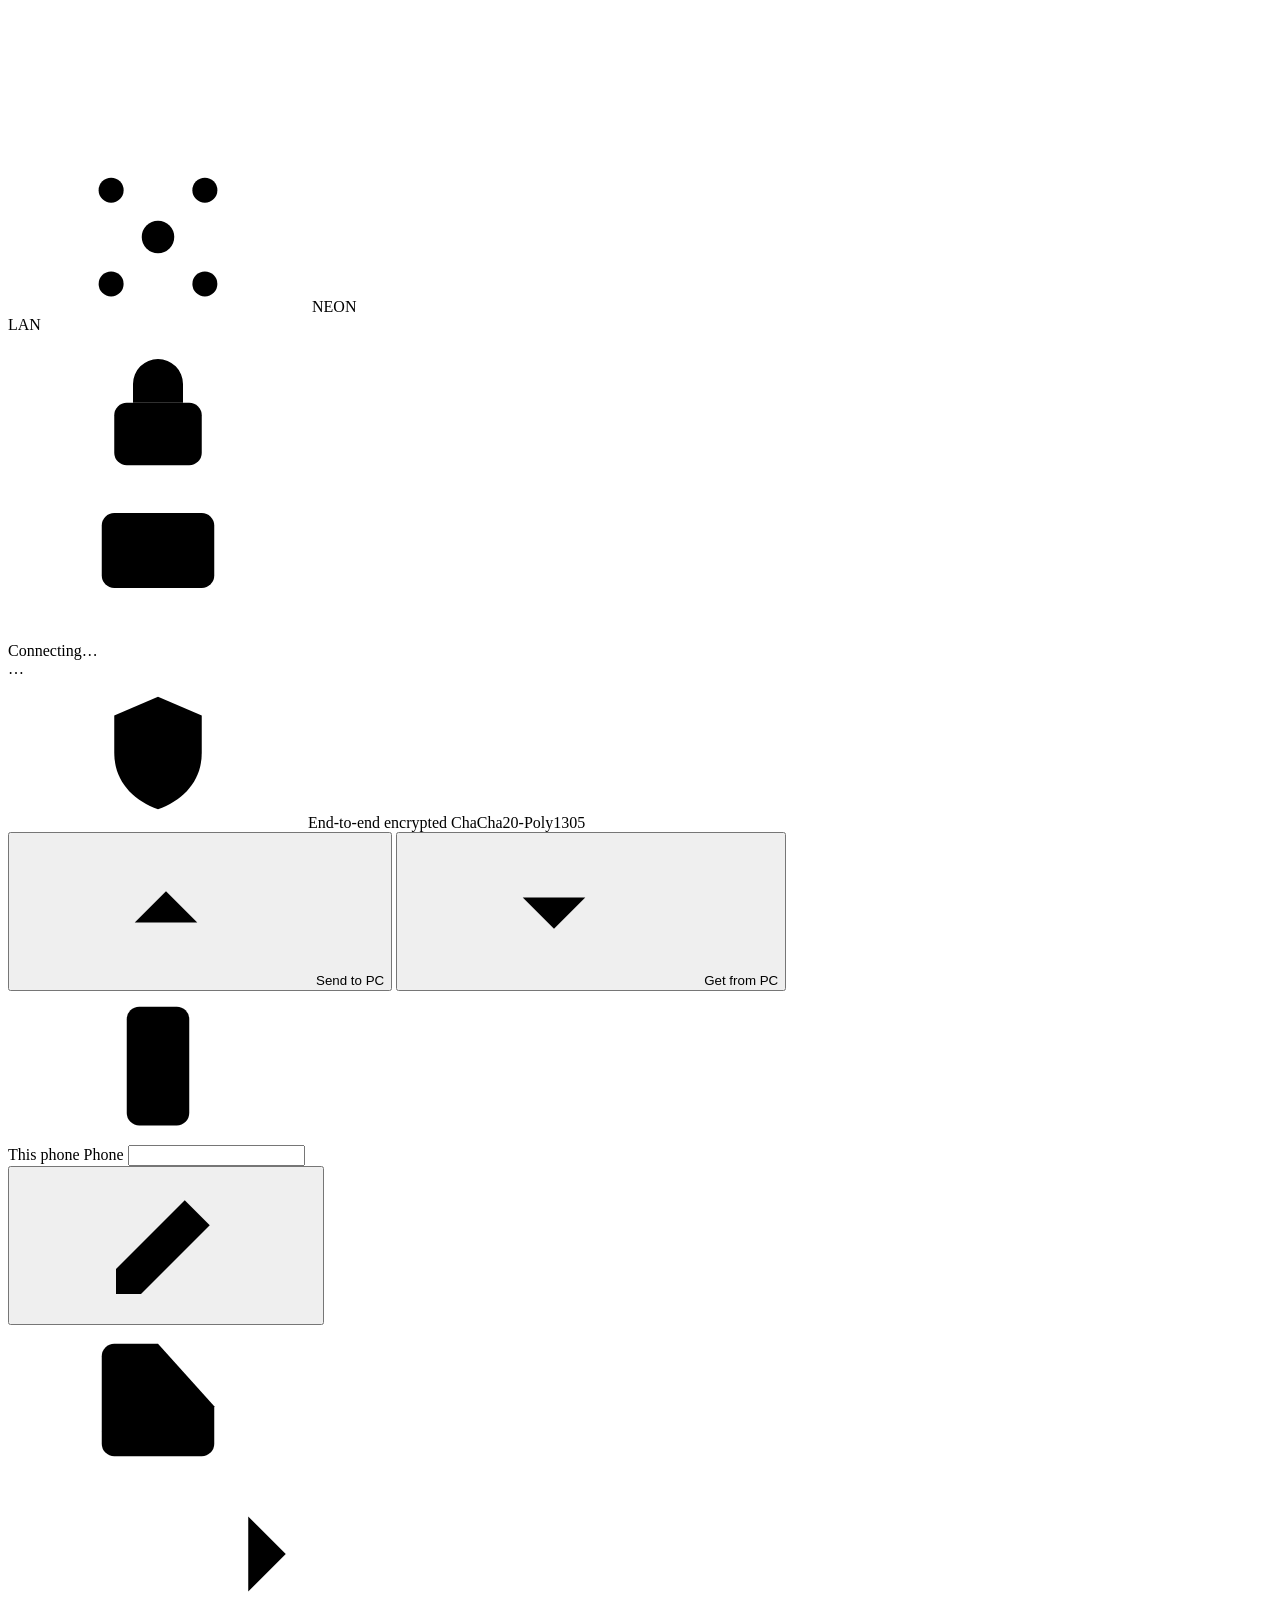
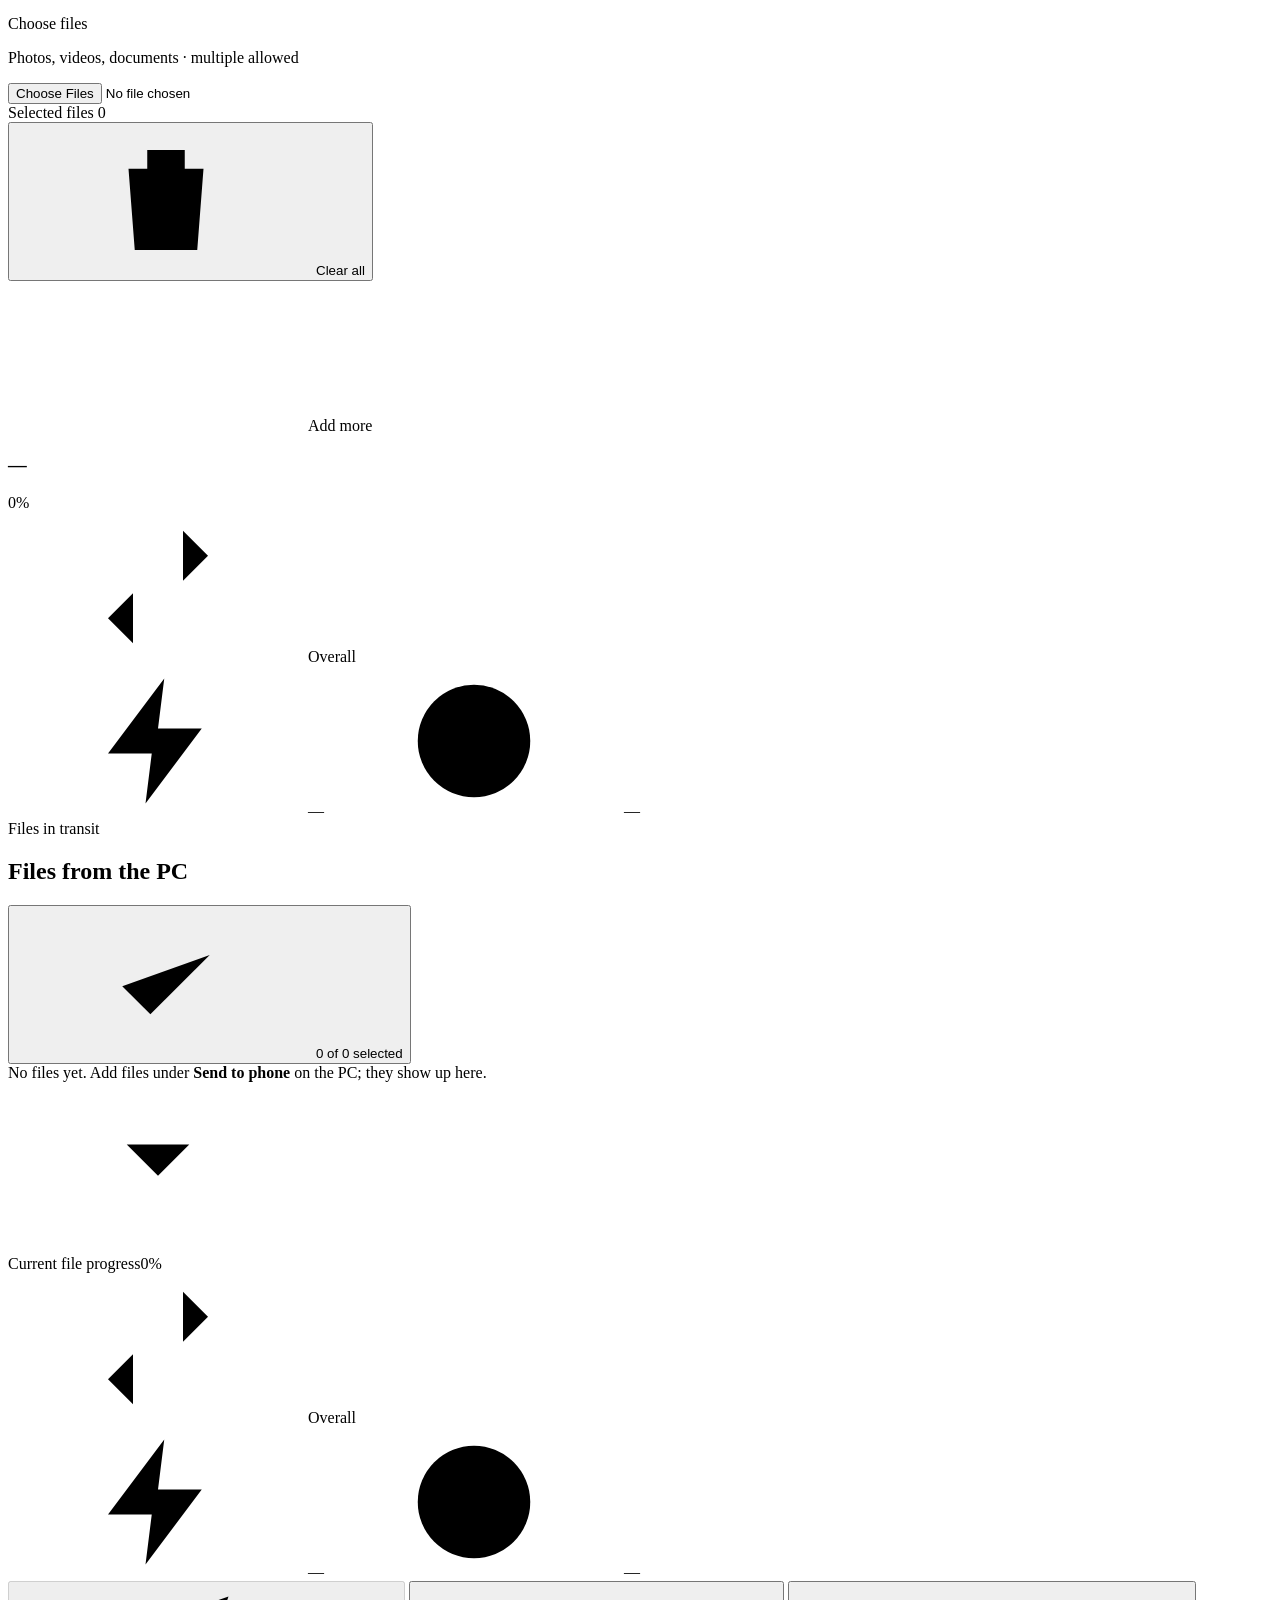
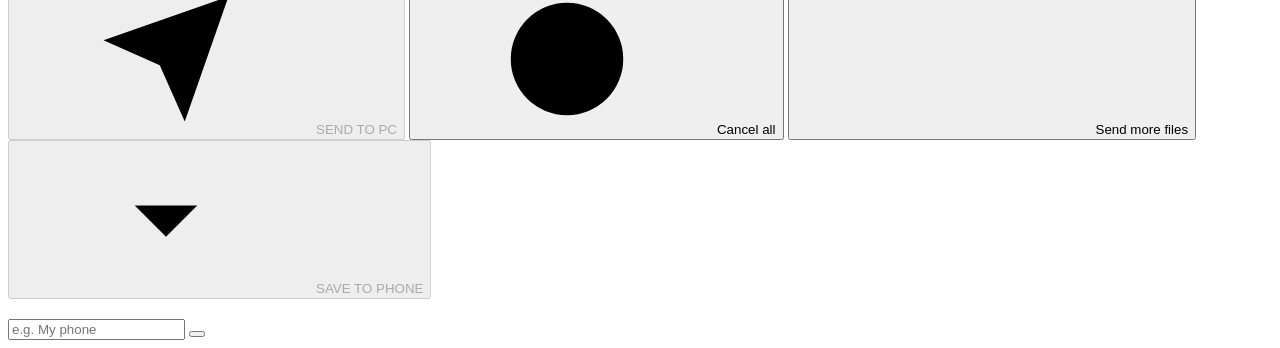
==== tools/share_web/index.html @ 87010a95 "v1.0.0: QR file sharing, installer, disclaimer - File Sharing tab: phone and PC over Wi-Fi or a Clou" ====
<!DOCTYPE html>
<html class="dark" lang="en">
<head>
<meta charset="utf-8">
<meta name="viewport" content="width=device-width, initial-scale=1.0, viewport-fit=cover">
<meta name="referrer" content="no-referrer">
<meta name="theme-color" content="#090e19">
<title>NEON File Share</title>
<link rel="stylesheet" href="/app.css">
</head>
<body class="bg-surface-container-lowest text-on-surface antialiased min-h-screen flex flex-col font-body-md pb-36">
<svg xmlns="http://www.w3.org/2000/svg" class="hidden" aria-hidden="true">
  <defs>
    <symbol id="i-hub" viewBox="0 0 24 24"><circle cx="12" cy="12" r="2.6"/><circle cx="4.5" cy="4.5" r="2"/><circle cx="19.5" cy="4.5" r="2"/><circle cx="4.5" cy="19.5" r="2"/><circle cx="19.5" cy="19.5" r="2"/><path d="M6 6l4 4M18 6l-4 4M6 18l4-4M18 18l-4-4"/></symbol>
    <symbol id="i-lock" viewBox="0 0 24 24"><rect x="5" y="11" width="14" height="10" rx="2"/><path d="M8 11V8a4 4 0 0 1 8 0v3M12 15v2"/></symbol>
    <symbol id="i-computer" viewBox="0 0 24 24"><rect x="3" y="4" width="18" height="12" rx="2"/><path d="M8 20h8M12 16v4"/></symbol>
    <symbol id="i-shield" viewBox="0 0 24 24"><path d="M12 3l7 3v6c0 4.5-3 7.6-7 9-4-1.4-7-4.5-7-9V6z"/><path d="M9 12l2 2 4-4"/></symbol>
    <symbol id="i-phone" viewBox="0 0 24 24"><rect x="7" y="2.5" width="10" height="19" rx="2"/><path d="M11 18h2"/></symbol>
    <symbol id="i-edit" viewBox="0 0 24 24"><path d="M4 20h4L19 9l-4-4L4 16z"/><path d="M14 6l4 4"/></symbol>
    <symbol id="i-addimg" viewBox="0 0 24 24"><path d="M21 13v6a2 2 0 0 1-2 2H5a2 2 0 0 1-2-2V5a2 2 0 0 1 2-2h7"/><path d="M16 5h6M19 2v6"/><path d="M3 17l5-5 4 4 2-2 4 4"/><circle cx="8.5" cy="8.5" r="1.5"/></symbol>
    <symbol id="i-arrow" viewBox="0 0 24 24"><path d="M5 12h14M13 6l6 6-6 6"/></symbol>
    <symbol id="i-trash" viewBox="0 0 24 24"><path d="M4 7h16M10 11v6M14 11v6M6 7l1 13h10l1-13M9 7V4h6v3"/></symbol>
    <symbol id="i-x" viewBox="0 0 24 24"><path d="M6 6l12 12M18 6L6 18"/></symbol>
    <symbol id="i-play" viewBox="0 0 24 24"><path d="M8 5v14l11-7z" fill="currentColor"/></symbol>
    <symbol id="i-file" viewBox="0 0 24 24"><path d="M14 3H7a2 2 0 0 0-2 2v14a2 2 0 0 0 2 2h10a2 2 0 0 0 2-2V8z"/><path d="M14 3v5h5"/></symbol>
    <symbol id="i-pdf" viewBox="0 0 24 24"><path d="M14 3H7a2 2 0 0 0-2 2v14a2 2 0 0 0 2 2h10a2 2 0 0 0 2-2V8z"/><path d="M14 3v5h5M8.5 13h7M8.5 16.5h5"/></symbol>
    <symbol id="i-zip" viewBox="0 0 24 24"><rect x="3" y="4" width="18" height="4" rx="1"/><path d="M5 8v11a1 1 0 0 0 1 1h12a1 1 0 0 0 1-1V8M10 12h4"/></symbol>
    <symbol id="i-box" viewBox="0 0 24 24"><path d="M12 3l8 4.5v9L12 21l-8-4.5v-9z"/><path d="M12 12l8-4.5M12 12v9M12 12L4 7.5"/></symbol>
    <symbol id="i-music" viewBox="0 0 24 24"><path d="M9 18V5l11-2v13"/><circle cx="6" cy="18" r="3"/><circle cx="17" cy="16" r="3"/></symbol>
    <symbol id="i-video" viewBox="0 0 24 24"><rect x="3" y="6" width="13" height="12" rx="2"/><path d="M16 10l5-3v10l-5-3"/></symbol>
    <symbol id="i-image" viewBox="0 0 24 24"><rect x="3" y="3" width="18" height="18" rx="2"/><circle cx="8.5" cy="8.5" r="1.5"/><path d="M21 15l-5-5L5 21"/></symbol>
    <symbol id="i-check" viewBox="0 0 24 24"><path d="M5 12.5l4.5 4.5L19 7.5"/></symbol>
    <symbol id="i-send" viewBox="0 0 24 24"><path d="M22 2L11 13M22 2l-7 20-4-9-9-4z"/></symbol>
    <symbol id="i-cancel" viewBox="0 0 24 24"><circle cx="12" cy="12" r="9"/><path d="M9 9l6 6M15 9l-6 6"/></symbol>
    <symbol id="i-swap" viewBox="0 0 24 24"><path d="M7 7h13M16 3l4 4-4 4M17 17H4M8 13l-4 4 4 4"/></symbol>
    <symbol id="i-bolt" viewBox="0 0 24 24"><path d="M13 2L4 14h7l-1 8 9-12h-7z"/></symbol>
    <symbol id="i-clock" viewBox="0 0 24 24"><circle cx="12" cy="12" r="9"/><path d="M12 7v5l3 2"/></symbol>
    <symbol id="i-download" viewBox="0 0 24 24"><path d="M12 3v12M7 10l5 5 5-5M5 21h14"/></symbol>
    <symbol id="i-upload" viewBox="0 0 24 24"><path d="M12 21V9M7 14l5-5 5 5M5 3h14"/></symbol>
    <symbol id="i-folder" viewBox="0 0 24 24"><path d="M3 6a2 2 0 0 1 2-2h4l2 2h8a2 2 0 0 1 2 2v10a2 2 0 0 1-2 2H5a2 2 0 0 1-2-2z"/></symbol>
    <symbol id="i-wifi" viewBox="0 0 24 24"><path d="M5 12.5a10 10 0 0 1 14 0M8.5 16a5 5 0 0 1 7 0M2 9a15 15 0 0 1 20 0"/><circle cx="12" cy="19.5" r="1"/></symbol>
    <symbol id="i-plus" viewBox="0 0 24 24"><path d="M12 5v14M5 12h14"/></symbol>
    <symbol id="i-qr" viewBox="0 0 24 24"><rect x="3" y="3" width="7" height="7" rx="1"/><rect x="14" y="3" width="7" height="7" rx="1"/><rect x="3" y="14" width="7" height="7" rx="1"/><path d="M14 14h3v3h-3zM20 14v.01M14 20h.01M17 20h4v-3"/></symbol>
  </defs>
</svg>

<header class="bg-surface-container-lowest border-b border-outline-variant/30 shadow-[0_4px_20px_-4px_rgba(34,211,238,0.15)] sticky top-0 z-40">
  <div class="flex justify-between items-center w-full px-margin py-space-sm max-w-md mx-auto">
    <div class="flex items-center gap-2 text-primary">
      <svg class="ico w-6 h-6"><use href="#i-hub"/></svg>
      <span class="text-headline-sm font-headline-sm font-bold tracking-tight drop-shadow-[0_0_12px_rgba(34,211,238,0.6)]">NEON</span>
    </div>
    <div class="flex items-center gap-1.5 px-2.5 py-1 rounded-full bg-surface-container border border-primary-container/20">
      <span class="relative flex h-2 w-2"><span id="hdr-dot" class="neon-pulse absolute inline-flex h-full w-full rounded-full bg-tertiary opacity-75"></span><span id="hdr-dot2" class="relative inline-flex rounded-full h-2 w-2 bg-tertiary"></span></span>
      <span id="hdr-path" class="font-label-sm text-label-sm text-primary-fixed tracking-wider uppercase font-bold">LAN</span>
    </div>
    <span class="text-primary p-1" title="End-to-end encrypted"><svg class="ico w-6 h-6"><use href="#i-lock"/></svg></span>
  </div>
</header>

<main class="w-full max-w-md mx-auto px-margin pt-3 flex-1 flex flex-col gap-3.5">
  <!-- connection -->
  <section class="bg-surface-container-low border border-primary-container/30 rounded-[14px] p-3 neon-glow-cyan flex flex-col gap-2.5">
    <div class="flex items-center justify-between gap-2">
      <div class="flex items-center gap-2.5 min-w-0">
        <div class="w-9 h-9 rounded-[10px] bg-primary-container/10 border border-primary-container/40 flex items-center justify-center shrink-0 text-primary-container"><svg class="ico w-5 h-5"><use href="#i-computer"/></svg></div>
        <div class="min-w-0">
          <div class="flex items-center gap-1.5"><span id="conn-dot" class="inline-block w-1.5 h-1.5 rounded-full bg-outline shrink-0"></span><span id="conn-title" class="font-label-md text-label-md text-on-surface font-semibold truncate">Connecting…</span></div>
          <div id="conn-sub" class="font-label-sm text-label-sm text-outline tracking-wider truncate"></div>
        </div>
      </div>
      <span id="pill" class="shrink-0 flex items-center gap-1.5 px-2 py-0.5 rounded-full bg-surface-container border border-outline-variant text-outline font-label-sm text-label-sm font-semibold uppercase">…</span>
    </div>
    <div class="flex items-center justify-between pt-2 border-t border-outline-variant/30">
      <span class="flex items-center gap-1.5 font-label-sm text-label-sm text-on-surface-variant"><svg class="ico w-4 h-4 text-tertiary"><use href="#i-shield"/></svg>End-to-end encrypted</span>
      <span class="font-label-sm text-label-sm text-primary tracking-widest px-2 py-0.5 rounded-md border border-outline-variant/40">ChaCha20-Poly1305</span>
    </div>
  </section>

  <!-- mode switch -->
  <nav class="grid grid-cols-2 gap-1 p-1 rounded-[12px] bg-surface-container-low border border-outline-variant/40" aria-label="Mode">
    <button id="tab-send" class="mode-tab flex items-center justify-center gap-1.5 py-2 rounded-[9px] font-label-md text-label-md font-bold uppercase"><svg class="ico w-4 h-4"><use href="#i-upload"/></svg>Send to PC</button>
    <button id="tab-recv" class="mode-tab flex items-center justify-center gap-1.5 py-2 rounded-[9px] font-label-md text-label-md font-bold uppercase"><svg class="ico w-4 h-4"><use href="#i-download"/></svg>Get from PC</button>
  </nav>

  <!-- device -->
  <section class="bg-surface-container-low border border-primary-container/25 rounded-[14px] p-space-md flex items-center justify-between gap-3">
    <div class="flex items-center gap-3 min-w-0 flex-1">
      <div class="w-8 h-8 rounded-[10px] bg-surface-container-highest flex items-center justify-center border border-outline-variant text-primary-container shrink-0"><svg class="ico w-[18px] h-[18px]"><use href="#i-phone"/></svg></div>
      <div class="min-w-0 flex-1">
        <span class="font-label-sm text-label-sm text-outline block">This phone</span>
        <span id="dev-name" class="font-headline-sm text-[16px] text-on-surface font-semibold tracking-tight truncate block">Phone</span>
        <input id="dev-input" maxlength="40" autocomplete="off" class="hidden w-full bg-surface-container border border-primary-container/50 rounded-[8px] px-2 py-1 text-[16px] text-on-surface outline-none" aria-label="Phone name">
      </div>
    </div>
    <button id="dev-edit" aria-label="Rename this phone" class="w-8 h-8 rounded-[8px] bg-surface-container border border-outline-variant/50 text-on-surface-variant flex items-center justify-center shrink-0"><svg class="ico w-4 h-4"><use href="#i-edit"/></svg></button>
  </section>

  <!-- SEND: pick files -->
  <div id="v-send" class="flex flex-col gap-3.5">
    <label for="picker" class="w-full relative overflow-hidden rounded-[14px] border-2 border-dashed border-primary-container/60 bg-surface-container-low/70 p-4 neon-glow-cyan active:scale-[0.99] cursor-pointer block">
      <div class="absolute inset-0 transmission-sweep opacity-20 pointer-events-none"></div>
      <div class="relative flex items-center gap-3.5">
        <div class="w-11 h-11 rounded-[12px] bg-primary-container text-surface-container-lowest flex items-center justify-center shadow-[0_0_16px_rgba(34,211,238,0.6)]"><svg class="ico w-6 h-6"><use href="#i-addimg"/></svg></div>
        <div>
          <div class="font-headline-sm text-[17px] font-bold text-on-surface flex items-center gap-1.5">Choose files <svg class="ico w-[18px] h-[18px] text-primary-container"><use href="#i-arrow"/></svg></div>
          <p class="font-body-sm text-body-sm text-on-surface-variant">Photos, videos, documents · multiple allowed</p>
        </div>
      </div>
    </label>
    <input id="picker" type="file" multiple class="hidden">
    <div id="send-head" class="hidden flex items-center justify-between pt-1">
      <div class="flex items-center gap-2">
        <span class="font-headline-sm text-[15px] font-bold text-on-surface tracking-wide uppercase">Selected files</span>
        <span id="send-count" class="px-2 py-0.5 rounded-full bg-primary-container/15 text-primary border border-primary-container/30 font-label-sm text-label-sm font-bold">0</span>
      </div>
      <button id="send-clear" class="font-label-sm text-label-sm text-secondary flex items-center gap-1"><svg class="ico w-3.5 h-3.5"><use href="#i-trash"/></svg>Clear all</button>
    </div>
    <section id="send-grid" class="grid grid-cols-3 gap-3"></section>
    <section id="send-summary" class="hidden bg-surface-container-low border border-primary-container/20 rounded-[14px] p-3 flex items-center justify-between">
      <div class="flex items-center gap-2.5"><div class="w-2 h-2 rounded-full bg-primary-container"></div><div><span id="send-total" class="font-headline-sm text-[15px] font-bold text-on-surface"></span></div></div>
      <label for="picker" class="font-label-sm text-label-sm text-primary border border-primary-container/30 px-2.5 py-1 rounded-[8px] bg-primary-container/10 flex items-center gap-1 cursor-pointer"><svg class="ico w-3.5 h-3.5"><use href="#i-plus"/></svg>Add more</label>
    </section>
  </div>

  <!-- SENDING: progress -->
  <div id="v-sending" class="hidden flex flex-col gap-3.5">
    <section class="bg-surface-container-low border border-primary-container/40 rounded-[14px] p-3.5 shadow-[0_0_20px_rgba(34,211,238,0.18)] flex flex-col gap-3 relative overflow-hidden">
      <div class="flex items-center gap-3">
        <div id="up-thumb" class="relative w-12 h-12 rounded-[10px] overflow-hidden shrink-0 border border-primary-container/60 bg-surface-container-highest flex items-center justify-center"></div>
        <div class="flex-1 min-w-0">
          <div class="flex items-center justify-between gap-1"><h3 id="up-name" class="font-headline-sm text-[15px] font-bold text-on-surface truncate">—</h3><span id="up-pct" class="font-label-sm text-[11px] text-primary font-bold shrink-0">0%</span></div>
          <div class="flex items-center justify-between mt-0.5"><span id="up-index" class="font-label-sm text-[10px] text-primary-fixed"></span><span id="up-bytes" class="font-label-sm text-[10px] text-on-surface-variant"></span></div>
        </div>
      </div>
      <div class="w-full h-2 rounded-full bg-surface-container-highest overflow-hidden border border-primary-container/20"><div id="up-bar" class="h-full rounded-full bg-gradient-to-r from-primary-container to-secondary-container shadow-[0_0_12px_rgba(34,211,238,0.8)] transition-[width] duration-300" style="width:0%"></div></div>
      <div class="pt-1 border-t border-outline-variant/30 flex flex-col gap-1.5">
        <div class="flex items-center justify-between font-label-sm text-[11px]"><span id="up-overall" class="text-on-surface font-medium flex items-center gap-1.5"><svg class="ico w-3.5 h-3.5 text-primary"><use href="#i-swap"/></svg>Overall</span><span id="up-overall-bytes" class="text-outline"></span></div>
        <div class="w-full h-1.5 rounded-full bg-surface-container-highest overflow-hidden"><div id="up-obar" class="h-full rounded-full bg-gradient-to-r from-primary-container to-secondary-container transition-[width] duration-300" style="width:0%"></div></div>
        <div class="flex items-center justify-between font-label-sm text-[10px] pt-0.5"><span class="flex items-center gap-1.5 text-primary-fixed font-semibold"><svg class="ico w-3.5 h-3.5 text-tertiary"><use href="#i-bolt"/></svg><span id="up-speed">—</span></span><span class="text-outline flex items-center gap-1"><svg class="ico w-3 h-3"><use href="#i-clock"/></svg><span id="up-eta">—</span></span></div>
      </div>
    </section>
    <div class="flex items-center justify-between pt-0.5">
      <div class="flex items-center gap-2"><span id="up-head" class="font-headline-sm text-[14px] font-bold text-on-surface tracking-wide uppercase">Files in transit</span><span id="up-badge" class="px-2 py-0.5 rounded-full bg-tertiary/15 text-tertiary border border-tertiary/30 font-label-sm text-[10px] font-bold"></span></div>
      <span id="up-queued" class="font-label-sm text-[10px] text-outline tracking-wider"></span>
    </div>
    <section id="up-grid" class="grid grid-cols-3 gap-2.5 pb-2"></section>
  </div>

  <!-- RECEIVE -->
  <div id="v-recv" class="hidden flex flex-col gap-3.5">
    <div class="flex items-end justify-between gap-2">
      <div class="min-w-0"><h2 id="recv-title" class="font-headline-sm text-[18px] font-bold text-on-surface truncate">Files from the PC</h2><div id="recv-sub" class="font-body-sm text-[13px] text-on-surface-variant"></div></div>
      <button id="recv-all" class="shrink-0 flex items-center gap-1.5 px-3 py-1.5 rounded-full border border-primary-container/40 bg-surface-container-low font-label-sm text-label-sm text-on-surface"><svg class="ico w-3.5 h-3.5 text-primary"><use href="#i-check"/></svg><span id="recv-sel">0 of 0 selected</span></button>
    </div>
    <div id="recv-empty" class="rounded-[14px] border border-dashed border-outline-variant/60 p-5 text-center font-body-sm text-body-sm text-on-surface-variant">No files yet. Add files under <b class="text-primary">Send to phone</b> on the PC; they show up here.</div>
    <section id="recv-grid" class="grid grid-cols-3 gap-3"></section>
    <section id="dn-card" class="hidden bg-surface-container-low border border-primary-container/40 rounded-[14px] p-3.5 flex flex-col gap-3">
      <div class="flex items-center gap-3">
        <div class="w-10 h-10 rounded-[10px] border border-primary-container/50 bg-surface-container flex items-center justify-center text-primary shrink-0"><svg class="ico w-5 h-5"><use href="#i-download"/></svg></div>
        <div class="flex-1 min-w-0"><div class="flex items-center justify-between gap-2"><h3 id="dn-name" class="font-headline-sm text-[15px] font-bold text-on-surface truncate"></h3><span id="dn-bytes" class="font-label-sm text-[10px] text-on-surface-variant shrink-0"></span></div><span id="dn-index" class="font-label-sm text-[10px] text-primary-fixed"></span></div>
      </div>
      <div class="w-full h-2 rounded-full bg-surface-container-highest overflow-hidden"><div id="dn-bar" class="h-full rounded-full bg-gradient-to-r from-primary-container to-secondary-container transition-[width] duration-300" style="width:0%"></div></div>
      <div class="flex items-center justify-between font-label-sm text-[11px]"><span class="text-outline">Current file progress</span><span id="dn-pct" class="text-primary font-bold">0%</span></div>
      <div class="pt-1 border-t border-outline-variant/30 flex flex-col gap-1.5">
        <div class="flex items-center justify-between font-label-sm text-[11px]"><span id="dn-overall" class="text-on-surface flex items-center gap-1.5"><svg class="ico w-3.5 h-3.5 text-primary"><use href="#i-swap"/></svg>Overall</span><span id="dn-overall-bytes" class="text-outline"></span></div>
        <div class="w-full h-1.5 rounded-full bg-surface-container-highest overflow-hidden"><div id="dn-obar" class="h-full rounded-full bg-gradient-to-r from-primary-container to-secondary-container transition-[width] duration-300" style="width:0%"></div></div>
        <div class="flex items-center justify-between font-label-sm text-[11px] pt-0.5"><span class="flex items-center gap-1.5 text-tertiary font-semibold"><svg class="ico w-3.5 h-3.5"><use href="#i-bolt"/></svg><span id="dn-speed">—</span></span><span class="text-outline flex items-center gap-1"><svg class="ico w-3.5 h-3.5"><use href="#i-clock"/></svg><span id="dn-eta">—</span></span></div>
      </div>
    </section>
  </div>
</main>

<!-- bottom bars -->
<aside class="fixed bottom-0 inset-x-0 z-50 bg-[#060b16]/95 border-t border-primary-container/20 px-margin pt-3 pb-[max(12px,env(safe-area-inset-bottom))]">
  <div class="w-full max-w-md mx-auto flex flex-col gap-2">
    <button id="btn-send" disabled class="relative w-full overflow-hidden rounded-[14px] p-0.5 shadow-[0_0_24px_rgba(34,211,238,0.35)] active:scale-[0.98] disabled:opacity-40 disabled:shadow-none">
      <div class="absolute inset-0 bg-gradient-to-r from-secondary-container via-primary-container to-secondary"></div>
      <div class="relative w-full bg-surface-container-lowest/90 rounded-[12px] py-3.5 px-4 flex items-center justify-center gap-2.5"><svg class="ico w-[22px] h-[22px] text-primary"><use href="#i-send"/></svg><span id="btn-send-text" class="font-headline-sm text-[17px] font-bold tracking-wider text-white">SEND TO PC</span></div>
    </button>
    <button id="btn-cancel" class="hidden w-full py-3 px-4 rounded-[12px] border border-secondary/40 bg-surface-container-low text-secondary font-headline-sm text-[15px] font-bold flex items-center justify-center gap-2 active:scale-95 shadow-[0_0_14px_rgba(224,64,251,0.2)]"><svg class="ico w-[18px] h-[18px]"><use href="#i-cancel"/></svg><span>Cancel all</span></button>
    <button id="btn-more" class="hidden w-full py-3 px-4 rounded-[12px] border border-primary-container/50 bg-surface-container-low text-primary font-headline-sm text-[15px] font-bold flex items-center justify-center gap-2 active:scale-95"><svg class="ico w-[18px] h-[18px]"><use href="#i-plus"/></svg><span>Send more files</span></button>
    <button id="btn-save" disabled class="hidden w-full rounded-[14px] py-3.5 px-4 bg-gradient-to-r from-primary-container via-primary-container to-secondary-container text-surface-container-lowest flex items-center justify-center gap-2.5 font-headline-sm text-[17px] font-bold tracking-wider active:scale-[0.98] disabled:opacity-40 shadow-[0_0_24px_rgba(34,211,238,0.35)]"><svg class="ico w-[22px] h-[22px]"><use href="#i-download"/></svg><span id="btn-save-text">SAVE TO PHONE</span></button>
    <div id="foot" class="flex items-center justify-center gap-1.5 font-label-sm text-[11px] text-outline text-center"></div>
  </div>
</aside>

<!-- overlay: name, waiting, problems -->
<div id="overlay" class="hidden fixed inset-0 z-[60] bg-surface-container-lowest/95 flex items-center justify-center px-6">
  <div class="w-full max-w-sm bg-surface-container-low border border-primary-container/40 rounded-[16px] p-5 neon-glow-cyan flex flex-col gap-3 text-center">
    <div id="ov-icon" class="mx-auto w-12 h-12 rounded-[14px] bg-primary-container/10 border border-primary-container/40 flex items-center justify-center text-primary"></div>
    <h2 id="ov-title" class="font-headline-sm text-[19px] font-bold text-on-surface"></h2>
    <p id="ov-text" class="font-body-md text-body-md text-on-surface-variant"></p>
    <input id="ov-input" maxlength="40" autocomplete="off" placeholder="e.g. My phone" class="hidden w-full bg-surface-container border border-primary-container/50 rounded-[10px] px-3 py-2.5 text-[16px] text-on-surface outline-none" aria-label="Phone name">
    <button id="ov-btn" class="hidden w-full py-3 rounded-[12px] bg-primary-container text-surface-container-lowest font-headline-sm text-[16px] font-bold active:scale-95"></button>
  </div>
</div>

<div id="toast" class="hidden fixed left-1/2 -translate-x-1/2 bottom-36 z-[70] max-w-[90%] px-4 py-2 rounded-[10px] bg-surface-container-highest border border-outline-variant text-on-surface font-body-sm text-body-sm text-center"></div>
<script src="/app.js"></script>
</body>
</html>
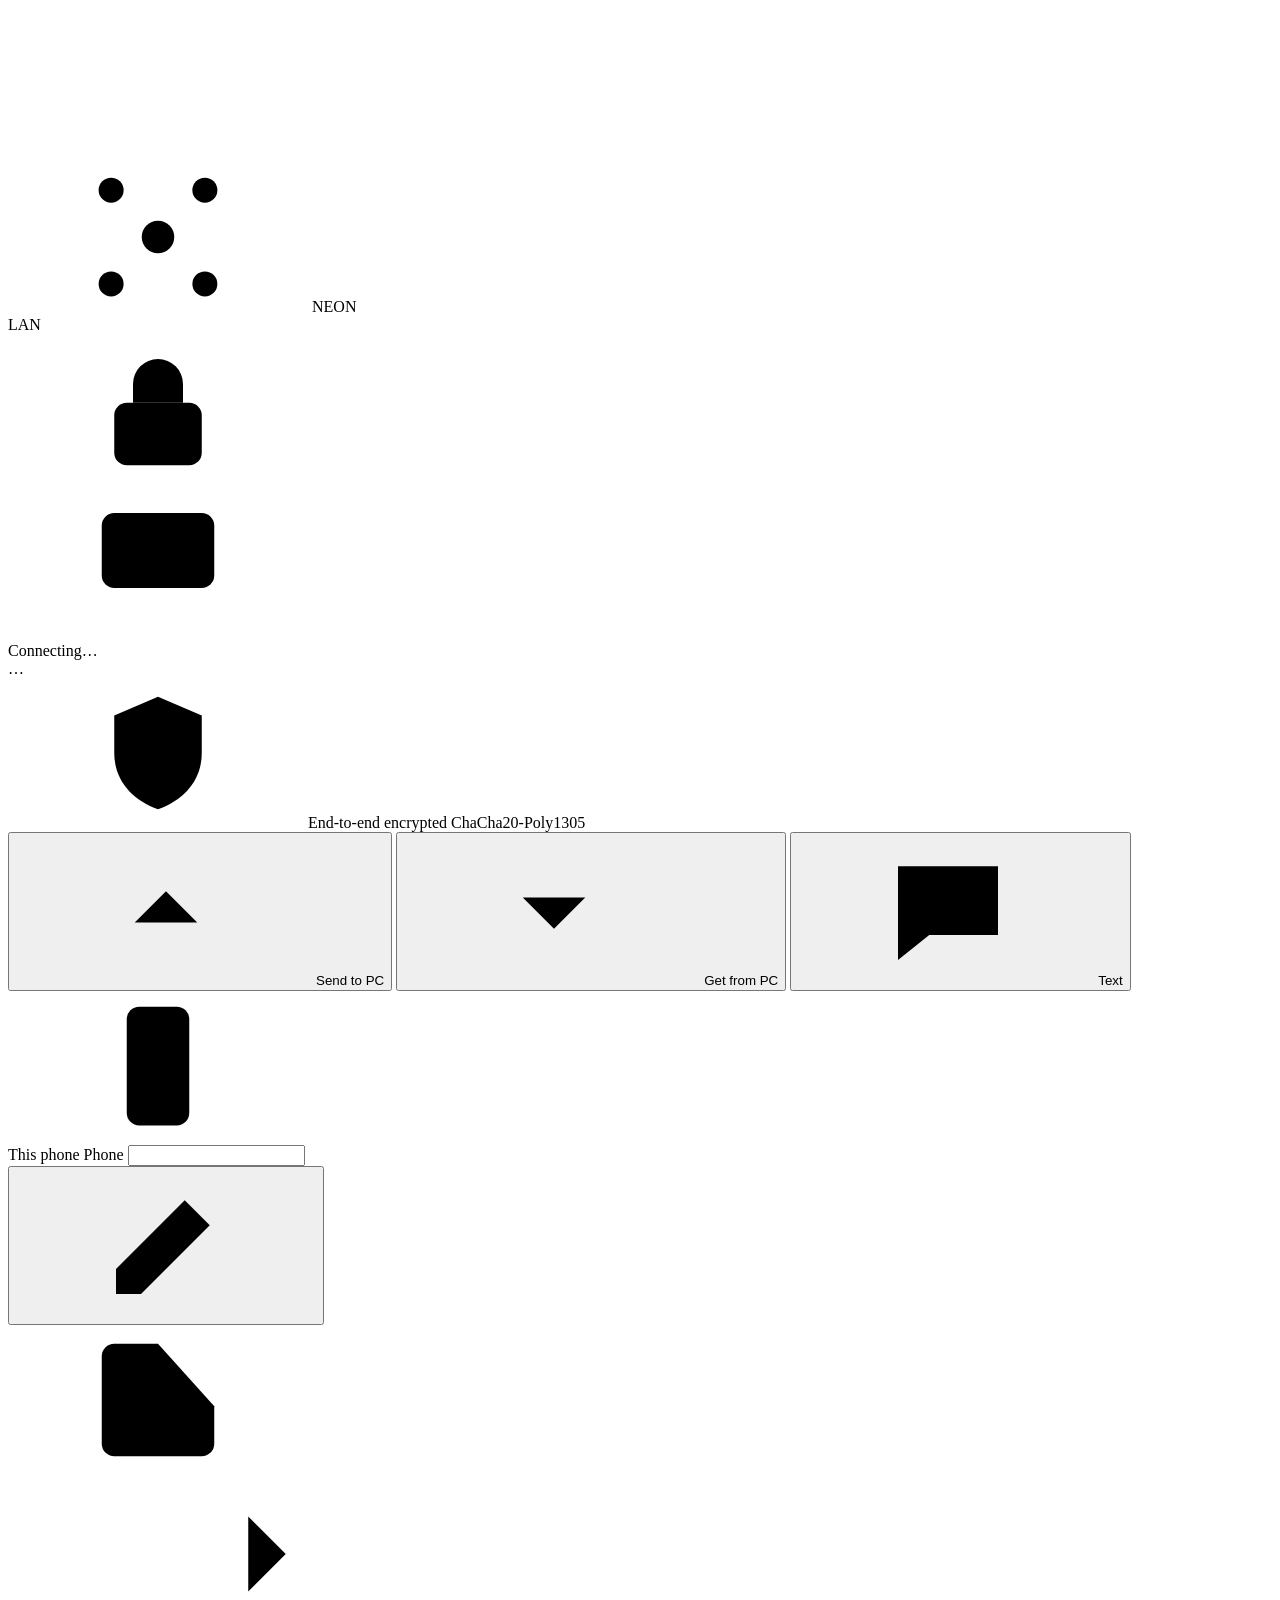
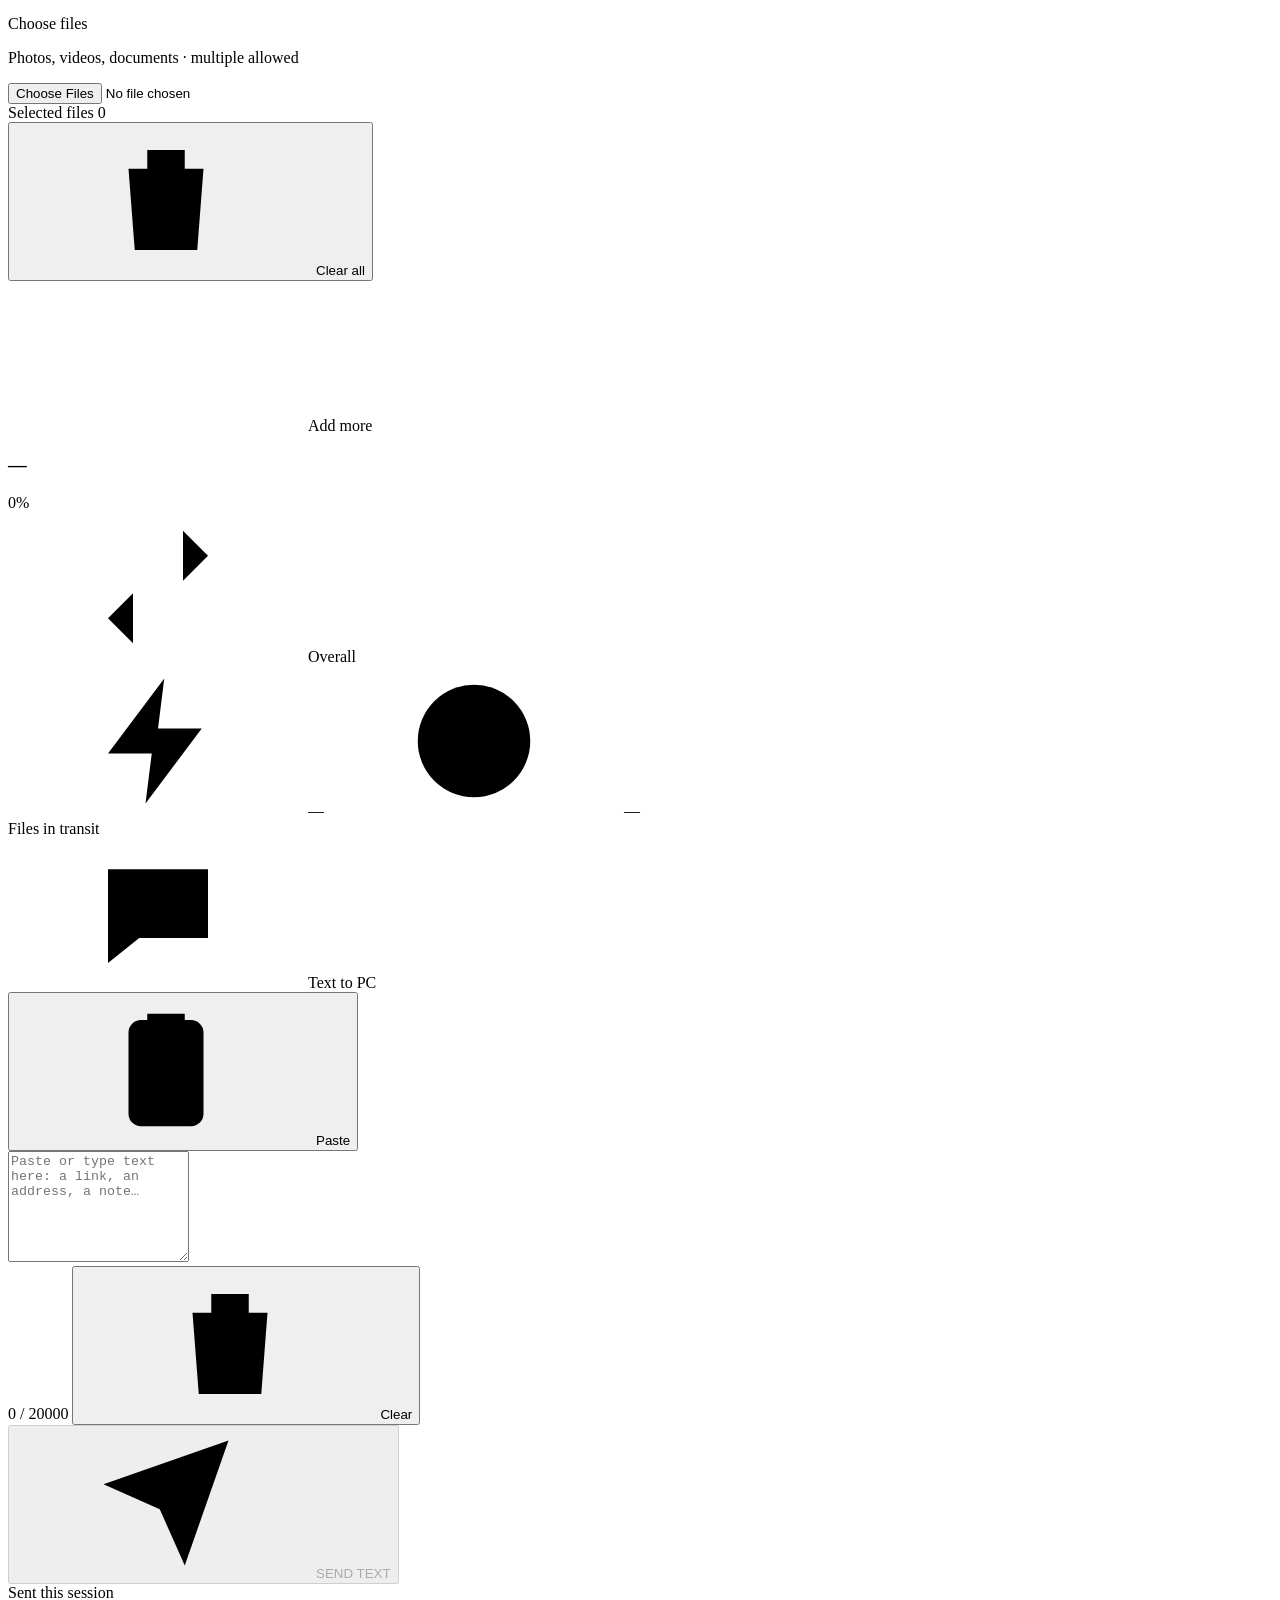
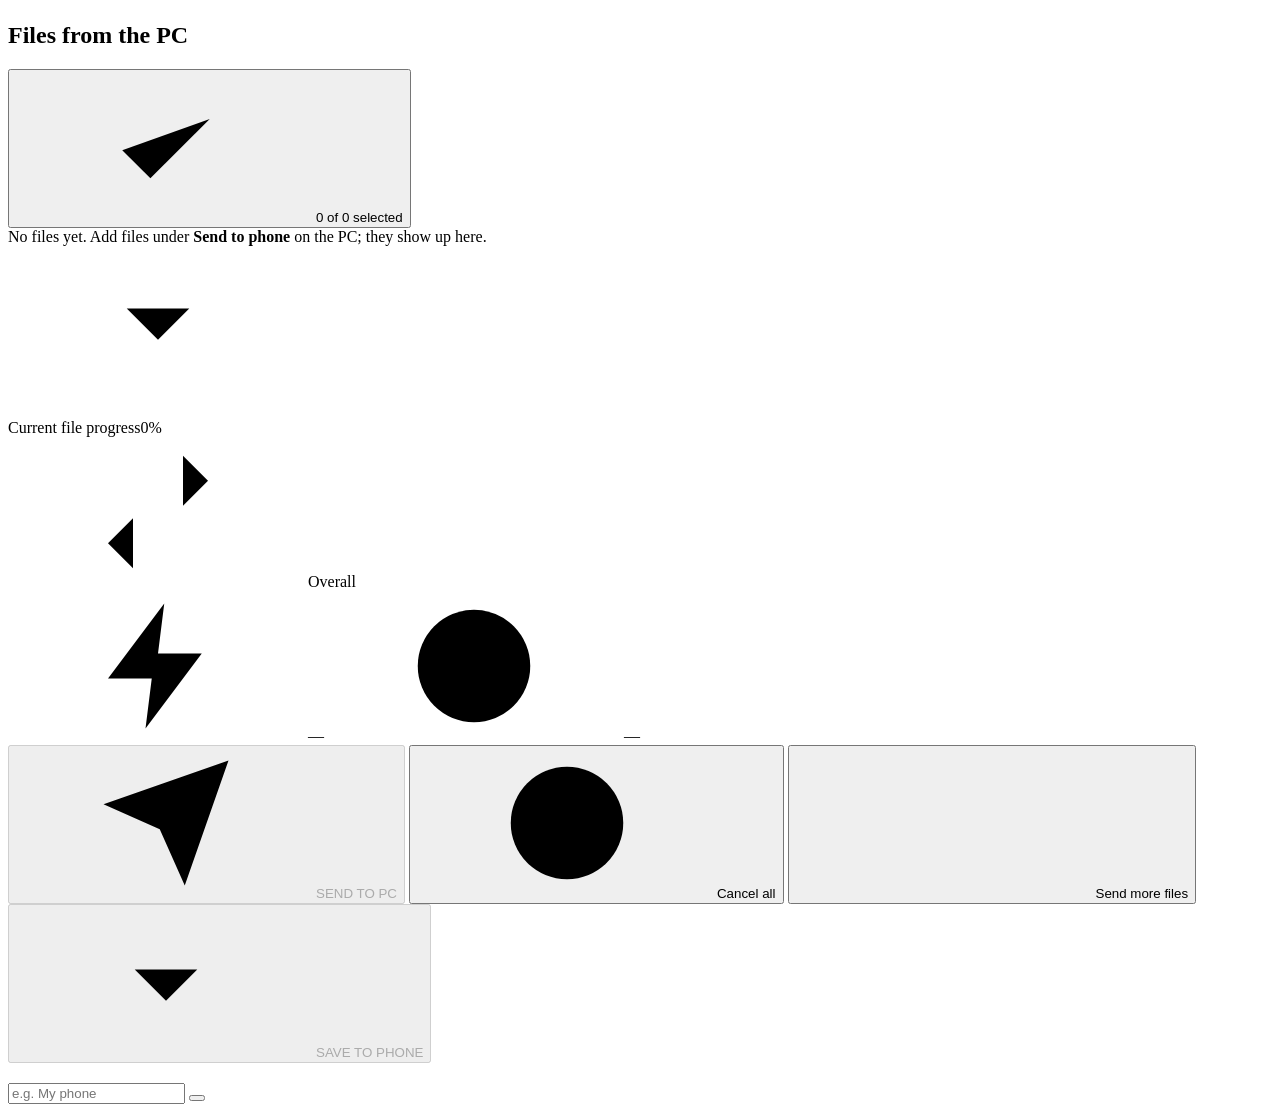
==== commit 5dff0ec2: "v2.0.0: text from the phone in File Transfer - Phone page: new Text tab to paste or type up to 20,00" ====
--- a/tools/share_web/index.html
+++ b/tools/share_web/index.html
@@ -40,6 +40,8 @@
     <symbol id="i-folder" viewBox="0 0 24 24"><path d="M3 6a2 2 0 0 1 2-2h4l2 2h8a2 2 0 0 1 2 2v10a2 2 0 0 1-2 2H5a2 2 0 0 1-2-2z"/></symbol>
     <symbol id="i-wifi" viewBox="0 0 24 24"><path d="M5 12.5a10 10 0 0 1 14 0M8.5 16a5 5 0 0 1 7 0M2 9a15 15 0 0 1 20 0"/><circle cx="12" cy="19.5" r="1"/></symbol>
     <symbol id="i-plus" viewBox="0 0 24 24"><path d="M12 5v14M5 12h14"/></symbol>
+    <symbol id="i-chat" viewBox="0 0 24 24"><path d="M4 5h16v11H9l-5 4z"/><path d="M8 9.5h8M8 12.5h5"/></symbol>
+    <symbol id="i-paste" viewBox="0 0 24 24"><rect x="6" y="4" width="12" height="17" rx="2"/><path d="M9 4V3h6v1M9 10h6M9 14h6"/></symbol>
     <symbol id="i-qr" viewBox="0 0 24 24"><rect x="3" y="3" width="7" height="7" rx="1"/><rect x="14" y="3" width="7" height="7" rx="1"/><rect x="3" y="14" width="7" height="7" rx="1"/><path d="M14 14h3v3h-3zM20 14v.01M14 20h.01M17 20h4v-3"/></symbol>
   </defs>
 </svg>
@@ -78,9 +80,10 @@
   </section>
 
   <!-- mode switch -->
-  <nav class="grid grid-cols-2 gap-1 p-1 rounded-[12px] bg-surface-container-low border border-outline-variant/40" aria-label="Mode">
+  <nav class="grid grid-cols-3 gap-1 p-1 rounded-[12px] bg-surface-container-low border border-outline-variant/40" aria-label="Mode">
     <button id="tab-send" class="mode-tab flex items-center justify-center gap-1.5 py-2 rounded-[9px] font-label-md text-label-md font-bold uppercase"><svg class="ico w-4 h-4"><use href="#i-upload"/></svg>Send to PC</button>
     <button id="tab-recv" class="mode-tab flex items-center justify-center gap-1.5 py-2 rounded-[9px] font-label-md text-label-md font-bold uppercase"><svg class="ico w-4 h-4"><use href="#i-download"/></svg>Get from PC</button>
+    <button id="tab-text" class="mode-tab flex items-center justify-center gap-1.5 py-2 rounded-[9px] font-label-md text-label-md font-bold uppercase"><svg class="ico w-4 h-4"><use href="#i-chat"/></svg>Text</button>
   </nav>
 
   <!-- device -->
@@ -145,6 +148,24 @@
       <span id="up-queued" class="font-label-sm text-[10px] text-outline tracking-wider"></span>
     </div>
     <section id="up-grid" class="grid grid-cols-3 gap-2.5 pb-2"></section>
+  </div>
+
+  <!-- TEXT: paste and send to the PC -->
+  <div id="v-text" class="hidden flex flex-col gap-3.5">
+    <section class="bg-surface-container-low border border-primary-container/40 rounded-[14px] p-3.5 neon-glow-cyan flex flex-col gap-2.5">
+      <div class="flex items-center justify-between gap-2">
+        <div class="flex items-center gap-2"><svg class="ico w-5 h-5 text-primary"><use href="#i-chat"/></svg><span class="font-headline-sm text-[15px] font-bold text-on-surface tracking-wide uppercase">Text to PC</span></div>
+        <button id="text-paste" class="hidden font-label-sm text-label-sm text-primary border border-primary-container/30 px-2.5 py-1 rounded-[8px] bg-primary-container/10 flex items-center gap-1"><svg class="ico w-3.5 h-3.5"><use href="#i-paste"/></svg>Paste</button>
+      </div>
+      <textarea id="text-box" maxlength="20000" rows="7" placeholder="Paste or type text here: a link, an address, a note…" class="w-full bg-surface-container border border-primary-container/40 rounded-[10px] px-3 py-2.5 text-[16px] text-on-surface outline-none resize-y" aria-label="Text to send"></textarea>
+      <div class="flex items-center justify-between gap-2">
+        <span id="text-count" class="font-label-sm text-[11px] text-outline">0 / 20000</span>
+        <button id="text-clear" class="font-label-sm text-label-sm text-secondary flex items-center gap-1"><svg class="ico w-3.5 h-3.5"><use href="#i-trash"/></svg>Clear</button>
+      </div>
+      <button id="text-send" disabled class="w-full rounded-[12px] py-3 px-4 bg-gradient-to-r from-primary-container via-primary-container to-secondary-container text-surface-container-lowest flex items-center justify-center gap-2 font-headline-sm text-[16px] font-bold tracking-wider active:scale-[0.98] disabled:opacity-40"><svg class="ico w-5 h-5"><use href="#i-send"/></svg>SEND TEXT</button>
+    </section>
+    <div id="text-sent-head" class="hidden font-label-sm text-[11px] text-outline tracking-wider uppercase">Sent this session</div>
+    <section id="text-sent" class="flex flex-col gap-2 pb-2"></section>
   </div>
 
   <!-- RECEIVE -->
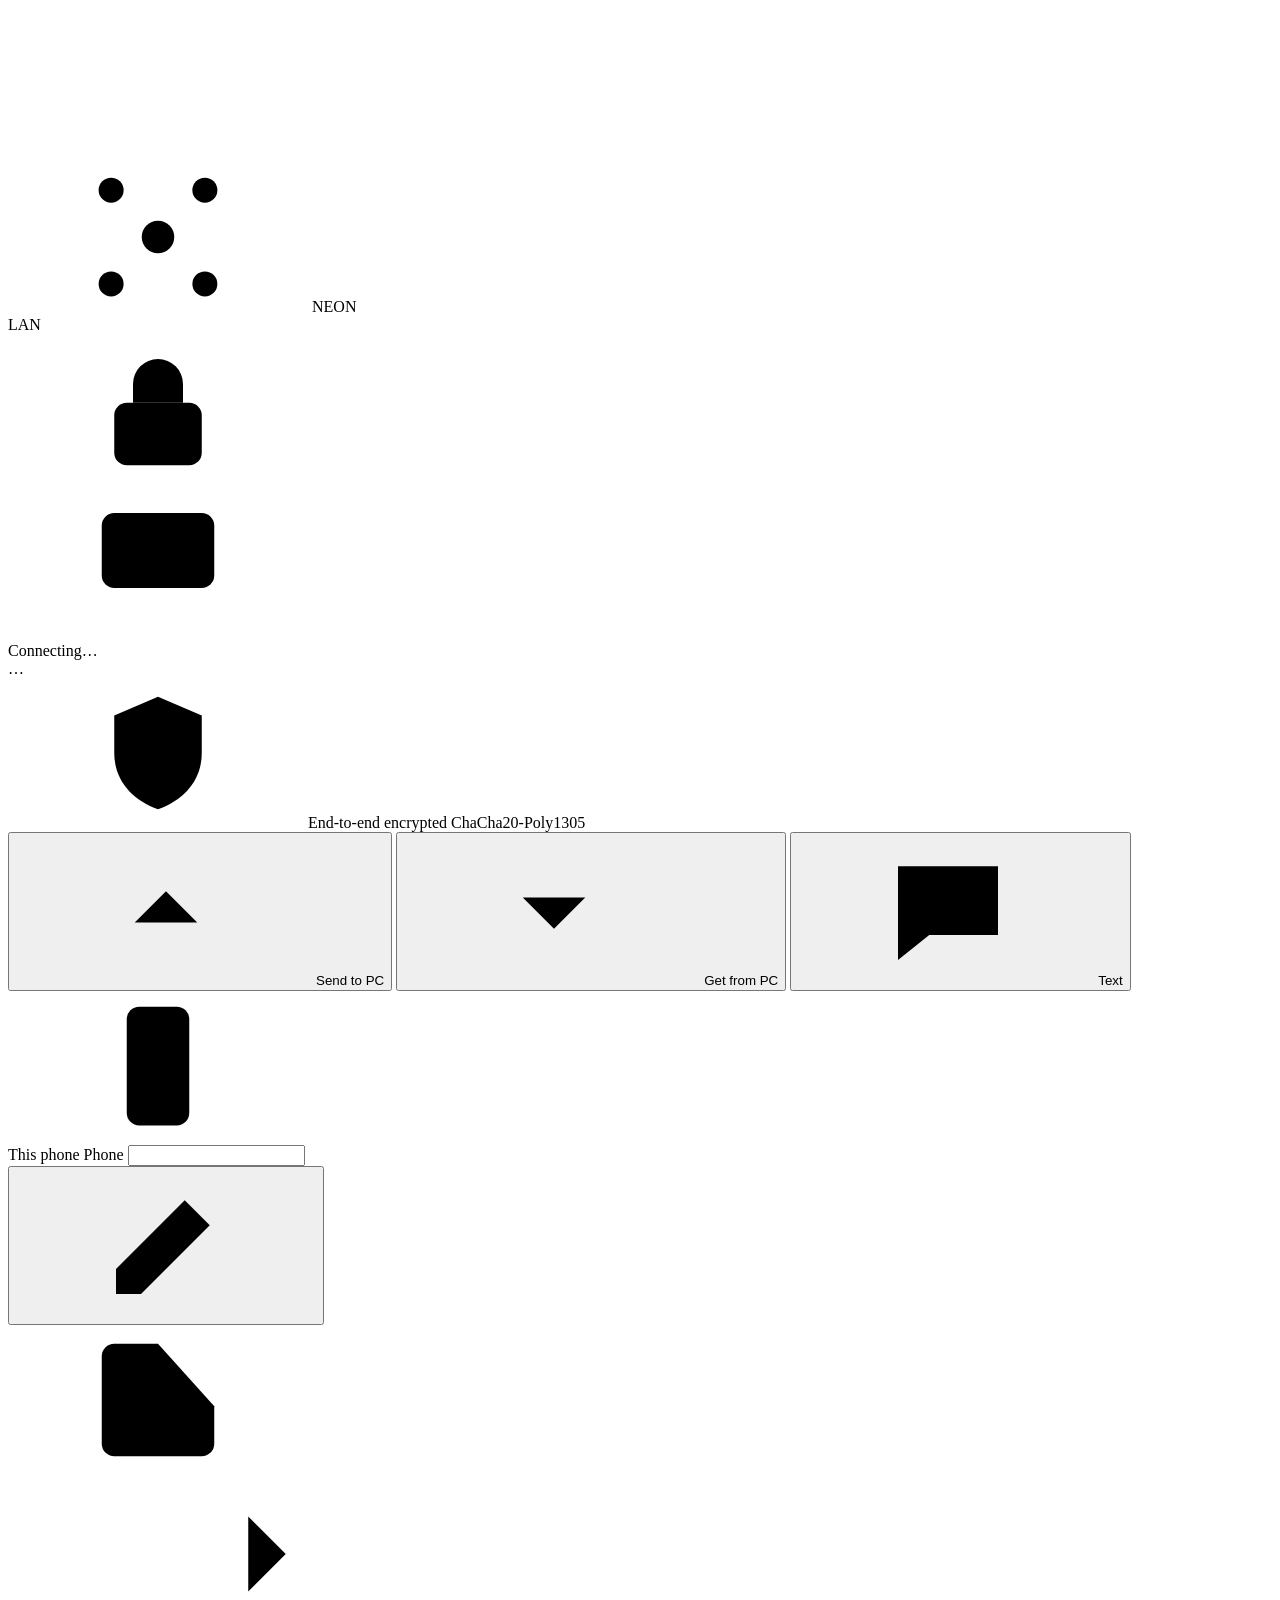
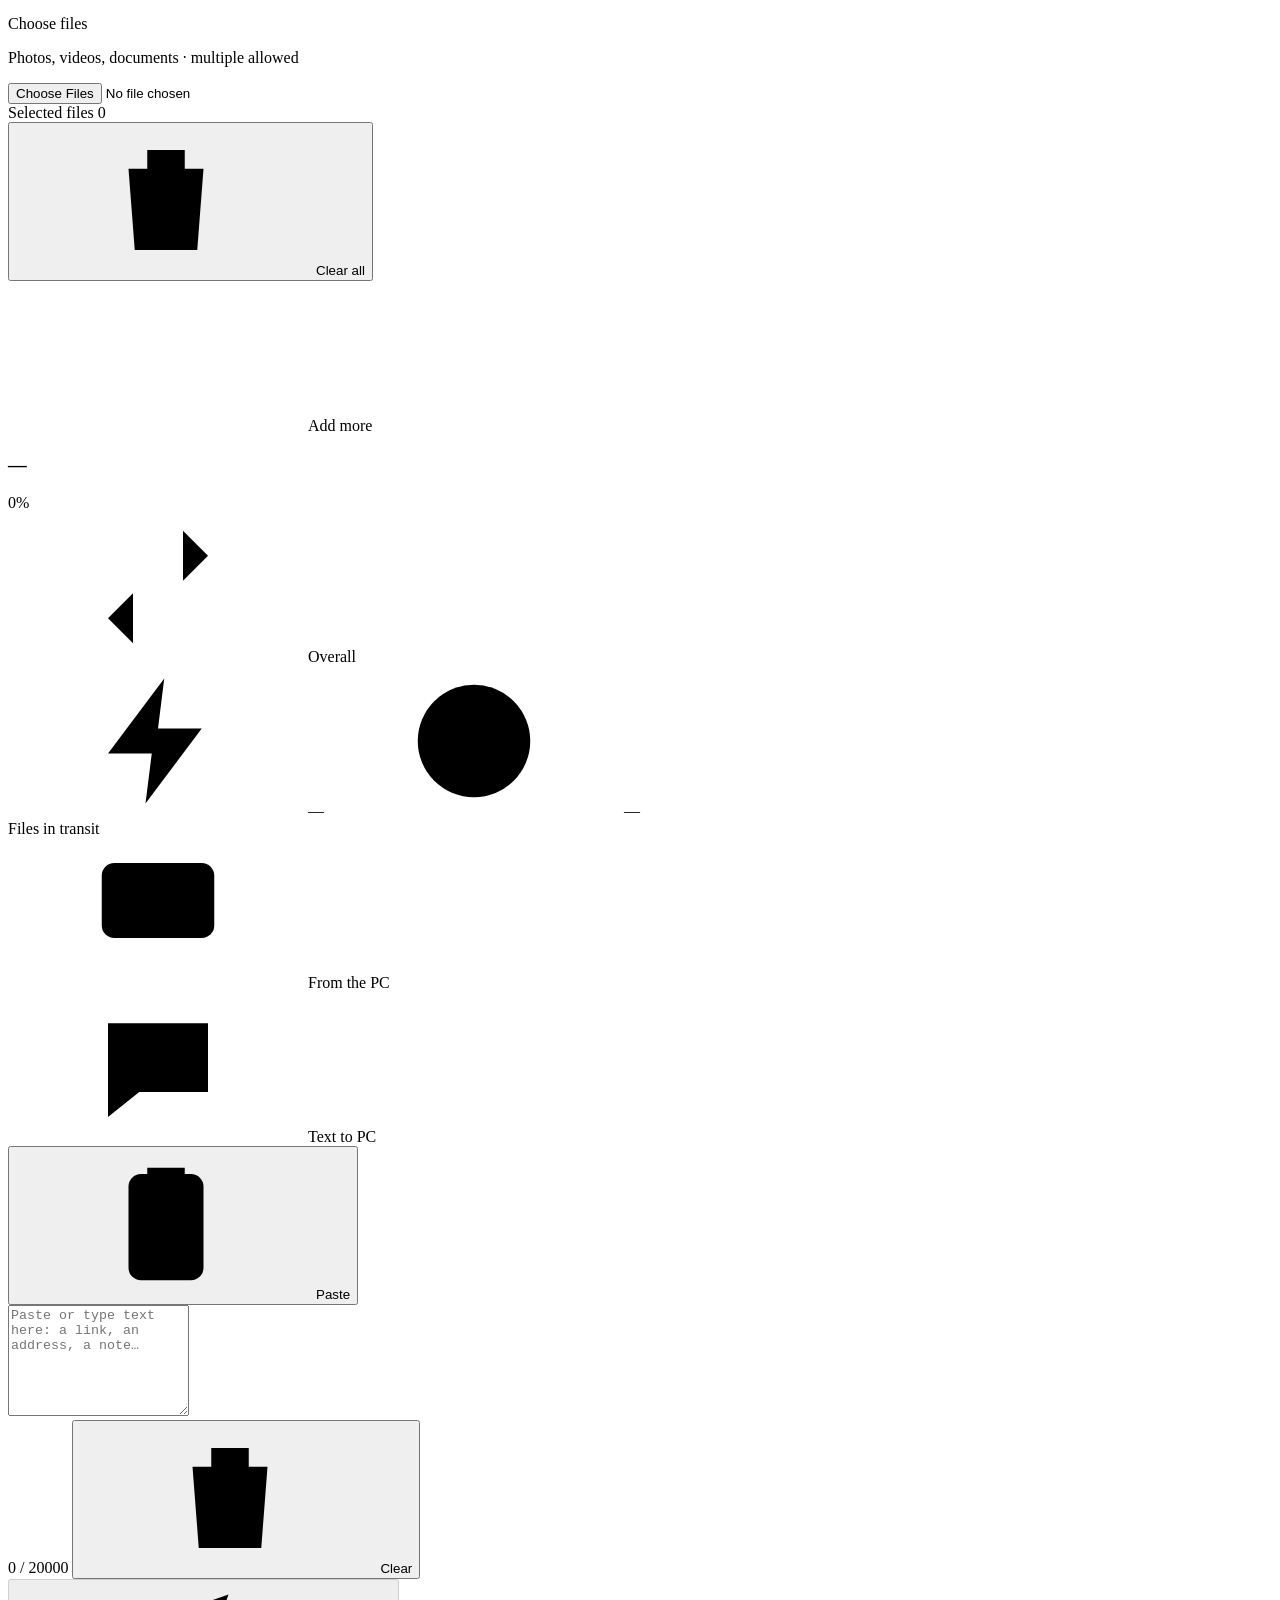
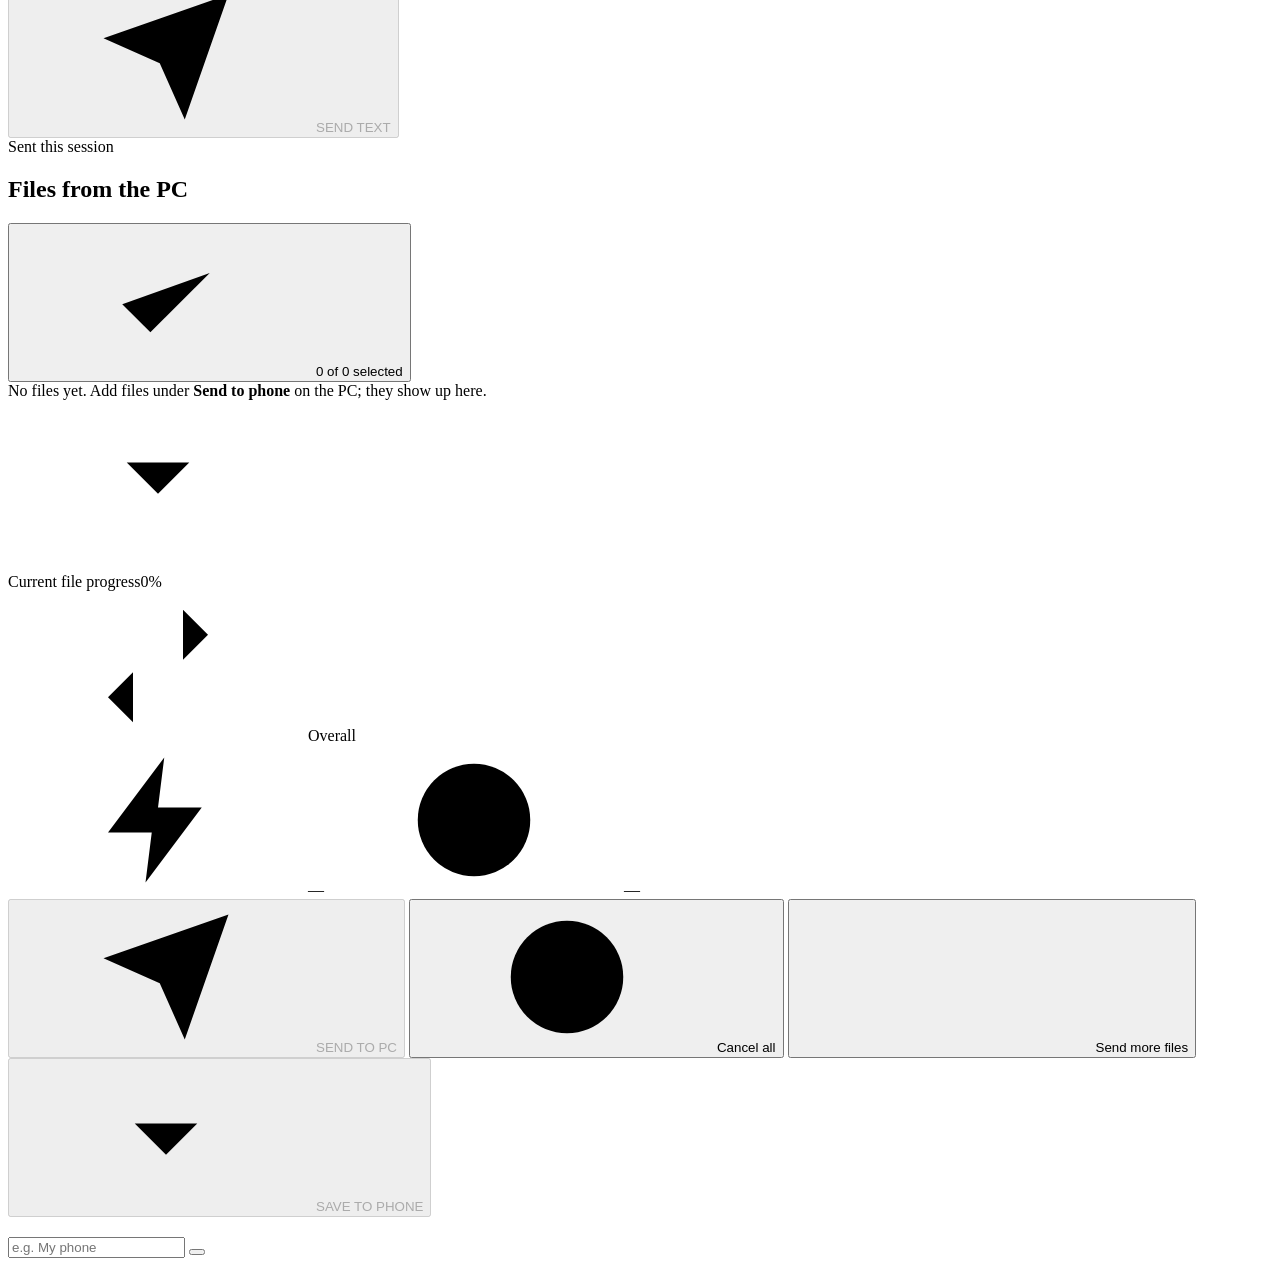
==== commit 1706d8e0: "v3.0.0: PC to PC transfer, paired devices, text both ways, menu bar, bundled cloudflared, magnet lin" ====
--- a/tools/share_web/index.html
+++ b/tools/share_web/index.html
@@ -83,7 +83,7 @@
   <nav class="grid grid-cols-3 gap-1 p-1 rounded-[12px] bg-surface-container-low border border-outline-variant/40" aria-label="Mode">
     <button id="tab-send" class="mode-tab flex items-center justify-center gap-1.5 py-2 rounded-[9px] font-label-md text-label-md font-bold uppercase"><svg class="ico w-4 h-4"><use href="#i-upload"/></svg>Send to PC</button>
     <button id="tab-recv" class="mode-tab flex items-center justify-center gap-1.5 py-2 rounded-[9px] font-label-md text-label-md font-bold uppercase"><svg class="ico w-4 h-4"><use href="#i-download"/></svg>Get from PC</button>
-    <button id="tab-text" class="mode-tab flex items-center justify-center gap-1.5 py-2 rounded-[9px] font-label-md text-label-md font-bold uppercase"><svg class="ico w-4 h-4"><use href="#i-chat"/></svg>Text</button>
+    <button id="tab-text" class="mode-tab flex items-center justify-center gap-1.5 py-2 rounded-[9px] font-label-md text-label-md font-bold uppercase"><svg class="ico w-4 h-4"><use href="#i-chat"/></svg>Text<span id="text-badge" class="hidden ml-0.5 min-w-[16px] h-4 px-1 rounded-full bg-secondary text-surface-container-lowest text-[10px] leading-4 text-center"></span></button>
   </nav>
 
   <!-- device -->
@@ -152,6 +152,8 @@
 
   <!-- TEXT: paste and send to the PC -->
   <div id="v-text" class="hidden flex flex-col gap-3.5">
+    <div id="text-in-head" class="hidden flex items-center gap-2"><svg class="ico w-4 h-4 text-secondary"><use href="#i-computer"/></svg><span class="font-headline-sm text-[14px] font-bold text-on-surface tracking-wide uppercase">From the PC</span></div>
+    <section id="text-in" class="flex flex-col gap-2"></section>
     <section class="bg-surface-container-low border border-primary-container/40 rounded-[14px] p-3.5 neon-glow-cyan flex flex-col gap-2.5">
       <div class="flex items-center justify-between gap-2">
         <div class="flex items-center gap-2"><svg class="ico w-5 h-5 text-primary"><use href="#i-chat"/></svg><span class="font-headline-sm text-[15px] font-bold text-on-surface tracking-wide uppercase">Text to PC</span></div>
